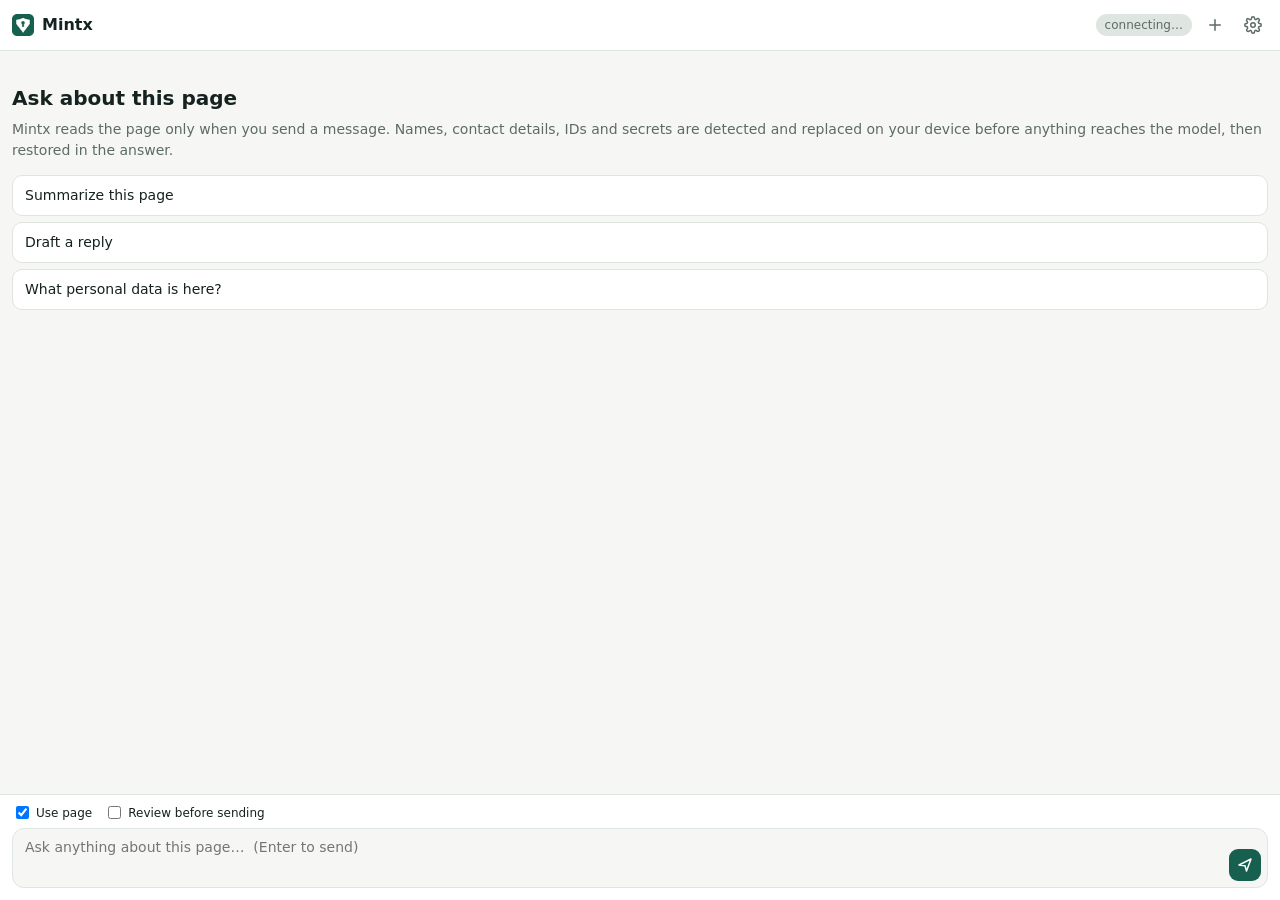
==== assistant/panel.html @ 846a4792 "Mintx Assistant: privacy-preserving AI browser assistant Chrome side-panel assistant that reads the " ====
<!doctype html>
<html lang="en">
<head>
<meta charset="utf-8">
<meta name="viewport" content="width=device-width, initial-scale=1">
<title>Mintx Assistant</title>
<link rel="stylesheet" href="panel.css">
</head>
<body>
<header class="top">
  <div class="brand"><img src="icons/32.png" alt="" width="22" height="22"><span>Mintx</span></div>
  <span id="status" class="pill" title="Server status">connecting…</span>
  <button id="newChat" class="icon" title="New chat (clears the local vault)" aria-label="New chat">
    <svg viewBox="0 0 24 24"><path d="M12 5v14M5 12h14"/></svg></button>
  <button id="openSettings" class="icon" title="Privacy settings" aria-label="Privacy settings">
    <svg viewBox="0 0 24 24"><circle cx="12" cy="12" r="3"/><path d="M19.4 15a1.7 1.7 0 0 0 .3 1.8l.1.1a2 2 0 1 1-2.8 2.8l-.1-.1a1.7 1.7 0 0 0-1.8-.3 1.7 1.7 0 0 0-1 1.5V21a2 2 0 1 1-4 0v-.1a1.7 1.7 0 0 0-1.1-1.5 1.7 1.7 0 0 0-1.8.3l-.1.1a2 2 0 1 1-2.8-2.8l.1-.1a1.7 1.7 0 0 0 .3-1.8 1.7 1.7 0 0 0-1.5-1H3a2 2 0 1 1 0-4h.1a1.7 1.7 0 0 0 1.5-1.1 1.7 1.7 0 0 0-.3-1.8l-.1-.1a2 2 0 1 1 2.8-2.8l.1.1a1.7 1.7 0 0 0 1.8.3H9a1.7 1.7 0 0 0 1-1.5V3a2 2 0 1 1 4 0v.1a1.7 1.7 0 0 0 1 1.5 1.7 1.7 0 0 0 1.8-.3l.1-.1a2 2 0 1 1 2.8 2.8l-.1.1a1.7 1.7 0 0 0-.3 1.8V9a1.7 1.7 0 0 0 1.5 1H21a2 2 0 1 1 0 4h-.1a1.7 1.7 0 0 0-1.5 1z"/></svg></button>
</header>

<main id="log" aria-live="polite">
  <section id="welcome" class="welcome">
    <h1>Ask about this page</h1>
    <p>Mintx reads the page only when you send a message. Names, contact details, IDs and secrets are detected and replaced on your device before anything reaches the model, then restored in the answer.</p>
    <div class="suggest">
      <button data-q="Summarize this page in a few bullet points.">Summarize this page</button>
      <button data-q="Draft a short, polite reply to the latest message on this page.">Draft a reply</button>
      <button data-q="What personal information about people appears on this page?">What personal data is here?</button>
    </div>
  </section>
</main>

<form id="composer" autocomplete="off">
  <div class="toggles">
    <label><input type="checkbox" id="usePage" checked> Use page</label>
    <label><input type="checkbox" id="review"> Review before sending</label>
    <span id="policyLabel" class="muted"></span>
  </div>
  <div class="box">
    <textarea id="input" rows="2" placeholder="Ask anything about this page…  (Enter to send)" maxlength="4000"></textarea>
    <button id="send" class="send" aria-label="Send"><svg viewBox="0 0 24 24"><path d="M4 12l16-8-6 16-2-7z"/></svg></button>
  </div>
</form>

<dialog id="settings">
  <form method="dialog">
    <h2>Privacy layer</h2>
    <fieldset>
      <legend>Detection layers</legend>
      <div id="layerList"></div>
    </fieldset>
    <fieldset>
      <legend>Sensitivity</legend>
      <label class="row"><input type="radio" name="policy" value="strict"> <span><b>Strict</b> · mask at ≥ 35% confidence</span></label>
      <label class="row"><input type="radio" name="policy" value="balanced"> <span><b>Balanced</b> · mask at ≥ 50%</span></label>
      <label class="row"><input type="radio" name="policy" value="relaxed"> <span><b>Relaxed</b> · mask at ≥ 70%</span></label>
    </fieldset>
    <fieldset>
      <legend>Replacement strategy <small>(applies to new chats)</small></legend>
      <label class="row"><input type="radio" name="strategy" value="tag"> <span><b>Typed placeholders</b> · [PERSON_1], [EMAIL_1]</span></label>
      <label class="row"><input type="radio" name="strategy" value="synthetic"> <span><b>Synthetic surrogates</b> · realistic fake names and contacts</span></label>
    </fieldset>
    <fieldset>
      <legend>Page context</legend>
      <label class="row"><span>Max characters sent</span> <input type="number" id="maxChars" min="1000" max="30000" step="500"></label>
      <label class="row"><span>Server</span> <input type="url" id="server"></label>
    </fieldset>
    <menu><button value="close" class="primary">Done</button></menu>
  </form>
</dialog>

<script src="vendor/compromise.js"></script>
<script type="module" src="panel.js"></script>
</body>
</html>
---- assistant/panel.css ----
:root {
  --bg: #f6f7f4; --surface: #ffffff; --ink: #15221f; --muted: #5d6b66; --line: #dfe5e1;
  --accent: #17604f; --accent-ink: #ffffff; --accent-soft: #e3f1ec;
  --user: #17604f; --user-ink: #ffffff;
  --warn: #8a5a00; --warn-bg: #fff4d9; --bad: #a32d2d; --bad-bg: #fde8e8;
  --mark: #fff0b8; --mark-ink: #4a3b00;
  --s-rules: #2f6fdb; --s-secrets: #b5427a; --s-nlp: #8a6d00; --s-neural: #7b4fd6; --s-linking: #1f8a70; --s-propagation: #5d6b66;
  color-scheme: light;
}
@media (prefers-color-scheme: dark) {
  :root {
    --bg: #101614; --surface: #18211e; --ink: #e5ece9; --muted: #9aa8a2; --line: #2b3733;
    --accent: #4fbf9f; --accent-ink: #08201a; --accent-soft: #1d3a31;
    --user: #2d7d68; --user-ink: #f2fffb;
    --warn: #f3c46b; --warn-bg: #3a2f14; --bad: #ff9c9c; --bad-bg: #3d1c1c;
    --mark: #5a4a12; --mark-ink: #fff1c2;
    --s-rules: #7ea8ff; --s-secrets: #f08bbd; --s-nlp: #e3c55a; --s-neural: #b79cff; --s-linking: #5fd3b3; --s-propagation: #9aa8a2;
    color-scheme: dark;
  }
}
* { box-sizing: border-box }
html, body { height: 100% }
body { margin: 0; display: flex; flex-direction: column; background: var(--bg); color: var(--ink); font: 14px/1.5 system-ui, -apple-system, "Segoe UI", sans-serif }
button { font: inherit; cursor: pointer }
svg { width: 18px; height: 18px; fill: none; stroke: currentColor; stroke-width: 2; stroke-linecap: round; stroke-linejoin: round }

.top { display: flex; align-items: center; gap: 8px; padding: 10px 12px; border-bottom: 1px solid var(--line); background: var(--surface) }
.brand { display: flex; align-items: center; gap: 8px; font-weight: 700; font-size: 16px; margin-right: auto }
.pill { font-size: 12px; padding: 2px 9px; border-radius: 99px; background: var(--line); color: var(--muted); white-space: nowrap; max-width: 140px; overflow: hidden; text-overflow: ellipsis }
.pill.ok { background: var(--accent-soft); color: var(--accent) }
.pill.bad { background: var(--bad-bg); color: var(--bad) }
.icon { border: 0; background: transparent; color: var(--muted); padding: 6px; border-radius: 6px; display: grid }
.icon:hover { background: var(--accent-soft); color: var(--accent) }

#log { flex: 1; overflow-y: auto; padding: 14px 12px 8px; display: flex; flex-direction: column; gap: 10px }
.welcome h1 { font-size: 20px; margin: 18px 0 6px }
.welcome p { color: var(--muted); margin: 0 0 14px }
.suggest { display: flex; flex-direction: column; gap: 6px }
.suggest button { text-align: left; border: 1px solid var(--line); background: var(--surface); color: var(--ink); padding: 9px 12px; border-radius: 10px }
.suggest button:hover { border-color: var(--accent); color: var(--accent) }

.msg { max-width: 92% }
.msg.user { align-self: flex-end }
.msg.user .bubble { background: var(--user); color: var(--user-ink); border-radius: 14px 14px 4px 14px; padding: 8px 12px; white-space: pre-wrap; overflow-wrap: anywhere }
.msg.bot { align-self: flex-start; width: 100% }
.msg.bot .bubble { background: var(--surface); border: 1px solid var(--line); border-radius: 14px 14px 14px 4px; padding: 8px 12px; overflow-wrap: anywhere }
.msg.error { align-self: stretch; background: var(--bad-bg); color: var(--bad); border-radius: 10px; padding: 8px 12px }
.foot { font-size: 11px; color: var(--muted); margin: 3px 4px 0 }
.md p { margin: 0 0 8px } .md p:last-child { margin-bottom: 0 }
.md ul, .md ol { margin: 0 0 8px; padding-left: 20px }
.md h4 { margin: 8px 0 4px; font-size: 14px }
.md code { background: var(--accent-soft); padding: 0 4px; border-radius: 4px; font-size: 12.5px }
.md pre { background: var(--bg); padding: 8px; border-radius: 8px; overflow-x: auto }
mark.restored { background: var(--mark); color: var(--mark-ink); border-radius: 4px; padding: 0 3px; box-shadow: inset 0 -1px 0 rgba(0,0,0,.15) }
.typing { display: inline-flex; gap: 4px; padding: 4px 0 }
.typing i { width: 6px; height: 6px; border-radius: 50%; background: var(--muted); animation: blink 1s infinite }
.typing i:nth-child(2) { animation-delay: .15s } .typing i:nth-child(3) { animation-delay: .3s }
@keyframes blink { 0%, 80%, 100% { opacity: .25 } 40% { opacity: 1 } }

/* Privacy card */
.shield { background: var(--surface); border: 1px solid var(--line); border-left: 3px solid var(--accent); border-radius: 10px; padding: 0 10px; font-size: 13px }
.shield > summary { list-style: none; display: flex; align-items: center; gap: 8px; padding: 8px 0; cursor: pointer }
.shield > summary::-webkit-details-marker { display: none }
.shield-icon { width: 16px; height: 16px; flex: none; background: var(--accent); -webkit-mask: url("data:image/svg+xml,%3Csvg xmlns='http://www.w3.org/2000/svg' viewBox='0 0 24 24'%3E%3Cpath d='M12 2 4 5v6c0 5 3.4 9.4 8 11 4.6-1.6 8-6 8-11V5z'/%3E%3C/svg%3E") center/contain no-repeat }
.shield .meta { margin-left: auto; color: var(--muted); font-size: 12px }
.pipeline { list-style: none; margin: 0 0 8px; padding: 0; display: grid; gap: 2px }
.pipeline li { display: flex; align-items: center; gap: 8px; color: var(--muted) }
.pipeline li small { margin-left: auto; font-variant-numeric: tabular-nums }
.dot { width: 8px; height: 8px; border-radius: 50%; border: 2px solid var(--line); flex: none }
.pipeline li[data-state=running] { color: var(--ink) }
.pipeline li[data-state=running] .dot { border-color: var(--accent); animation: blink 1s infinite }
.pipeline li[data-state=done] { color: var(--ink) }
.pipeline li[data-state=done] .dot { background: var(--accent); border-color: var(--accent) }
.pipeline li[data-state=error] .dot { background: var(--bad); border-color: var(--bad) }
.pipeline li[data-state=off] { opacity: .5; text-decoration: line-through }
.notes p { margin: 4px 0; padding: 6px 8px; border-radius: 6px }
.notes .warn { background: var(--warn-bg); color: var(--warn) }
.notes .bad { background: var(--bad-bg); color: var(--bad) }
.rows { display: grid; gap: 4px; margin: 4px 0 8px }
.row { display: grid; grid-template-columns: auto 1fr auto; grid-template-areas: "tok val keep" "src src conf"; gap: 3px 8px; padding: 5px 8px; border-radius: 8px; background: var(--bg); align-items: center }
.row.kept { opacity: .6 } .row.kept .token { text-decoration: line-through }
.token { grid-area: tok; font-size: 11.5px; background: var(--accent-soft); color: var(--accent); padding: 1px 5px; border-radius: 4px; white-space: nowrap }
.value { grid-area: val; overflow-wrap: anywhere; font-weight: 500 }
.value small { color: var(--muted); font-weight: 400 }
.conf { grid-area: conf; display: flex; align-items: center; gap: 6px; justify-self: end }
.bar { display: block; width: 56px; height: 4px; border-radius: 2px; background: var(--line); overflow: hidden }
.bar i { display: block; height: 100%; background: var(--accent) }
.conf em { width: 30px; text-align: right }
.conf em { font-style: normal; font-size: 11px; color: var(--muted) }
.srcs { grid-area: src; display: flex; flex-wrap: wrap; gap: 4px }
.src { font-size: 10.5px; padding: 0 6px; border-radius: 99px; border: 1px solid currentColor }
.src.rules { color: var(--s-rules) } .src.secrets { color: var(--s-secrets) } .src.nlp { color: var(--s-nlp) }
.src.neural { color: var(--s-neural) } .src.linking { color: var(--s-linking) } .src.propagation { color: var(--s-propagation) }
.keep { grid-area: keep; border: 1px solid var(--line); background: var(--surface); color: var(--ink); border-radius: 6px; padding: 1px 8px; font-size: 12px }
.low summary { color: var(--muted); cursor: pointer; margin-bottom: 4px }
.low ul { margin: 0 0 8px; padding-left: 18px; color: var(--muted) }
.actions { display: flex; gap: 6px; flex-wrap: wrap; margin-bottom: 8px }
.actions button, .review .ghost { border: 1px solid var(--line); background: var(--surface); color: var(--ink); border-radius: 6px; padding: 3px 10px; font-size: 12.5px }
.actions button:hover { border-color: var(--accent); color: var(--accent) }
.preview { white-space: pre-wrap; overflow-wrap: anywhere; font-size: 11.5px; max-height: 260px; overflow-y: auto; background: var(--bg); padding: 8px; border-radius: 8px; margin: 0 0 8px }
.review { display: flex; align-items: center; gap: 6px; flex-wrap: wrap; padding: 8px 0 10px; border-top: 1px dashed var(--line) }
.review span { flex: 1 1 100%; color: var(--muted) }
.primary { background: var(--accent); color: var(--accent-ink); border: 0; border-radius: 6px; padding: 5px 14px; font-weight: 600 }
.muted { color: var(--muted) }

/* Composer */
#composer { padding: 8px 12px 12px; border-top: 1px solid var(--line); background: var(--surface) }
.toggles { display: flex; gap: 12px; align-items: center; font-size: 12px; margin-bottom: 6px; flex-wrap: wrap }
.toggles label { display: flex; gap: 4px; align-items: center; cursor: pointer }
.toggles .muted { margin-left: auto }
.box { display: flex; gap: 6px; align-items: flex-end; border: 1px solid var(--line); border-radius: 12px; padding: 6px 6px 6px 10px; background: var(--bg) }
.box:focus-within { border-color: var(--accent) }
textarea { flex: 1; resize: none; border: 0; background: transparent; color: var(--ink); font: inherit; outline: none; max-height: 140px }
.send { border: 0; background: var(--accent); color: var(--accent-ink); border-radius: 9px; padding: 7px; display: grid }
.send:disabled { opacity: .5; cursor: wait }

/* Settings */
dialog { border: 1px solid var(--line); border-radius: 12px; background: var(--surface); color: var(--ink); width: min(420px, calc(100% - 24px)); padding: 16px }
dialog::backdrop { background: rgba(0,0,0,.35) }
dialog h2 { margin: 0 0 8px; font-size: 17px }
fieldset { border: 1px solid var(--line); border-radius: 8px; margin: 0 0 10px; padding: 8px 10px }
legend { font-weight: 600; font-size: 12px; color: var(--muted); padding: 0 4px }
.row small { color: var(--muted) }
fieldset .row { display: flex; gap: 8px; align-items: flex-start; padding: 3px 0; background: none; grid-template: none }
fieldset .row input[type=number], fieldset .row input[type=url] { margin-left: auto; width: 55%; font: inherit; padding: 3px 6px; border: 1px solid var(--line); border-radius: 6px; background: var(--bg); color: var(--ink) }
menu { display: flex; justify-content: flex-end; margin: 0; padding: 0 }
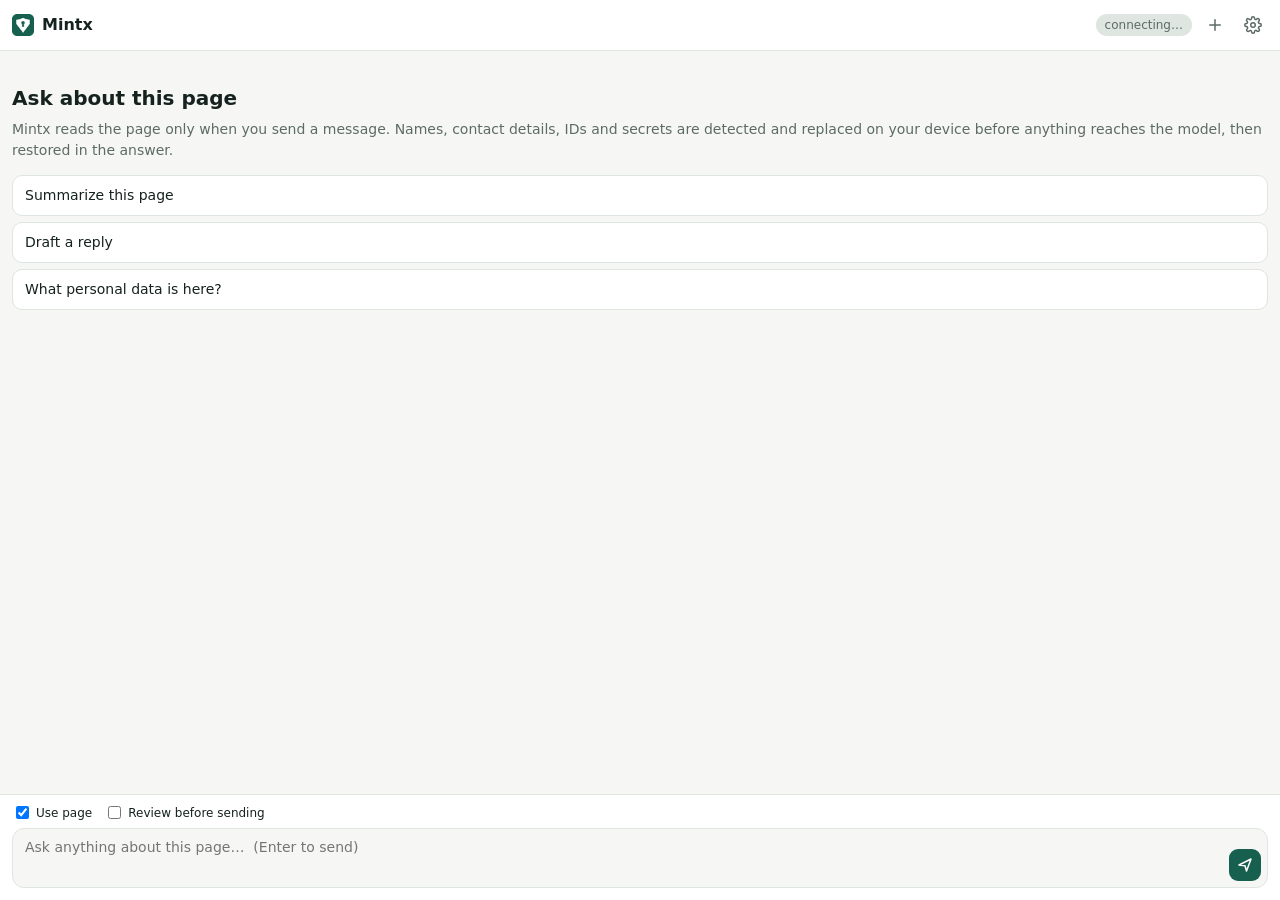
==== commit 780378ef: "Add fine-tuned PII model: dataset, training notebook, results, browser integration Dataset (ml/data)" ====
--- a/assistant/panel.html
+++ b/assistant/panel.html
@@ -48,6 +48,12 @@
       <div id="layerList"></div>
     </fieldset>
     <fieldset>
+      <legend>Transformer model</legend>
+      <label class="row"><input type="radio" name="nerChoice" value="generic"> <span><b>Generic NER</b> · bert-base-NER (CoNLL-2003): names, places, organizations</span></label>
+      <label class="row"><input type="radio" name="nerChoice" value="custom"> <span><b>Mintx PII (fine-tuned)</b> · all 13 PII types, keeps public names visible</span></label>
+      <label class="row"><span>Model id</span> <input type="text" id="nerModelId" placeholder="username/mintx-pii-distilbert" spellcheck="false"></label>
+    </fieldset>
+    <fieldset>
       <legend>Sensitivity</legend>
       <label class="row"><input type="radio" name="policy" value="strict"> <span><b>Strict</b> · mask at ≥ 35% confidence</span></label>
       <label class="row"><input type="radio" name="policy" value="balanced"> <span><b>Balanced</b> · mask at ≥ 50%</span></label>
--- a/assistant/panel.css
+++ b/assistant/panel.css
@@ -122,5 +122,5 @@
 legend { font-weight: 600; font-size: 12px; color: var(--muted); padding: 0 4px }
 .row small { color: var(--muted) }
 fieldset .row { display: flex; gap: 8px; align-items: flex-start; padding: 3px 0; background: none; grid-template: none }
-fieldset .row input[type=number], fieldset .row input[type=url] { margin-left: auto; width: 55%; font: inherit; padding: 3px 6px; border: 1px solid var(--line); border-radius: 6px; background: var(--bg); color: var(--ink) }
+fieldset .row input[type=number], fieldset .row input[type=url], fieldset .row input[type=text] { margin-left: auto; width: 55%; font: inherit; padding: 3px 6px; border: 1px solid var(--line); border-radius: 6px; background: var(--bg); color: var(--ink) }
 menu { display: flex; justify-content: flex-end; margin: 0; padding: 0 }
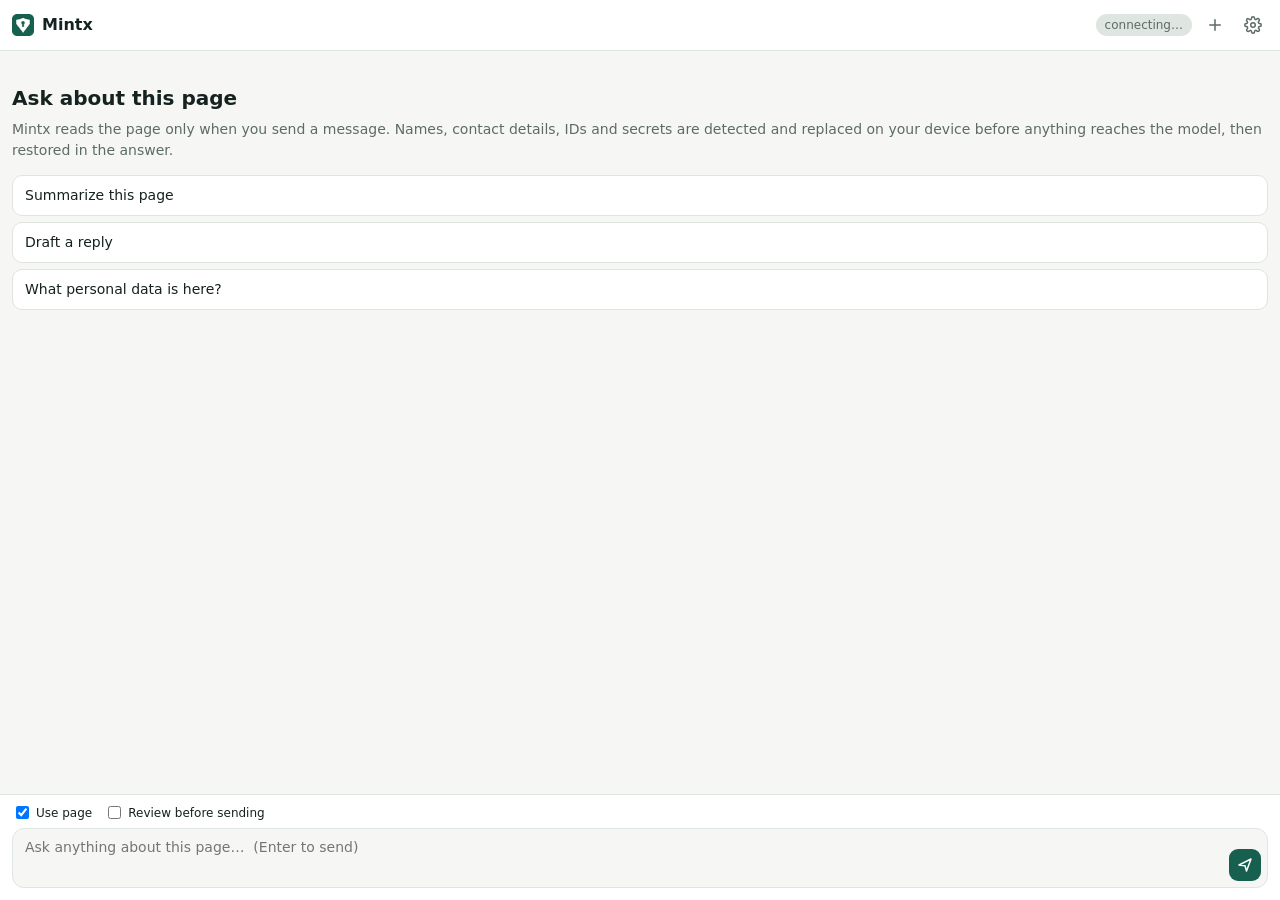
==== commit c71be461: "Panel: learned-decision setting with calibrated cut-offs Settings gain a "Learned decision" switch (" ====
--- a/assistant/panel.html
+++ b/assistant/panel.html
@@ -55,9 +55,10 @@
     </fieldset>
     <fieldset>
       <legend>Sensitivity</legend>
-      <label class="row"><input type="radio" name="policy" value="strict"> <span><b>Strict</b> · mask at ≥ 35% confidence</span></label>
-      <label class="row"><input type="radio" name="policy" value="balanced"> <span><b>Balanced</b> · mask at ≥ 50%</span></label>
-      <label class="row"><input type="radio" name="policy" value="relaxed"> <span><b>Relaxed</b> · mask at ≥ 70%</span></label>
+      <label class="row"><input type="checkbox" id="learned"> <span><b>Learned decision</b> · a trained classifier decides mask or keep from every layer's evidence (recommended)</span></label>
+      <label class="row"><input type="radio" name="policy" value="strict"> <span><b>Strict</b> · mask more <small class="cut" data-policy="strict"></small></span></label>
+      <label class="row"><input type="radio" name="policy" value="balanced"> <span><b>Balanced</b> <small class="cut" data-policy="balanced"></small></span></label>
+      <label class="row"><input type="radio" name="policy" value="relaxed"> <span><b>Relaxed</b> · mask less <small class="cut" data-policy="relaxed"></small></span></label>
     </fieldset>
     <fieldset>
       <legend>Replacement strategy <small>(applies to new chats)</small></legend>
